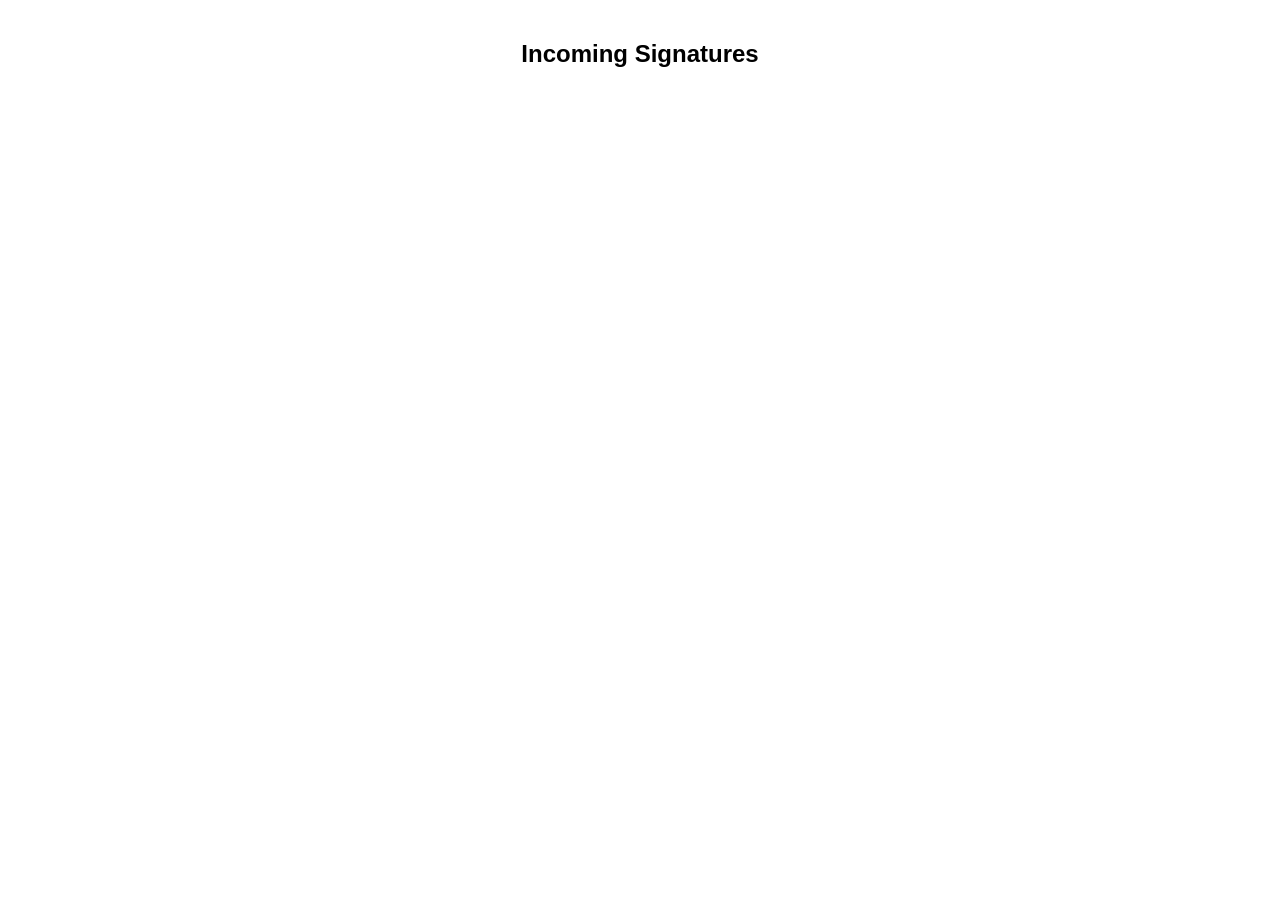
==== admin.html @ 3858f815 "Initial Commit" ====
<!DOCTYPE html>
<html lang="en">
<head>
    <meta charset="UTF-8">
    <meta name="viewport" content="width=device-width, initial-scale=1.0">
    <title>Organizer Dashboard</title>
    <link rel="stylesheet" href="style.css">
    <script src="https://www.gstatic.com/firebasejs/8.10.1/firebase-app.js"></script>
    <script src="https://www.gstatic.com/firebasejs/8.10.1/firebase-database.js"></script>
</head>
<body>
    <h2>Incoming Signatures</h2>
    <div id="incoming-list"></div>

    <div id="print-area" class="hidden">
        --------------------------<br>
        <b>EVENT INVITATION</b><br>
        --------------------------<br>
        <p>Authority:</p>
        <h3 id="print-name" style="margin:5px 0;"></h3>
        <p>Signature:</p>
        <img id="print-sig" src="" alt="sig"><br>
        Date: <span id="print-date"></span><br>
        --------------------------
    </div>

    <script src="firebase.js"></script>
    <script src="script.js"></script>
</body>
</html>
---- style.css ----
body { font-family: Arial, sans-serif; text-align: center; margin: 0; padding: 20px; }
canvas { border: 2px solid #000; touch-action: none; border-radius: 8px; }
.hidden { display: none; }
.poster { border: 2px dashed #333; padding: 20px; margin-top: 20px; max-width: 400px; margin-left: auto; margin-right: auto; }
button { padding: 10px 20px; margin: 10px; font-size: 16px; cursor: pointer; }

/* 58mm Thermal Printer Setup */
@media print {
    body * { visibility: hidden; }
    #print-area, #print-area * { visibility: visible; }
    #print-area { 
        position: absolute; left: 0; top: 0; 
        width: 58mm; margin: 0; padding: 0; 
        font-size: 14px; text-align: center;
    }
    img { max-width: 100%; height: auto; }
}
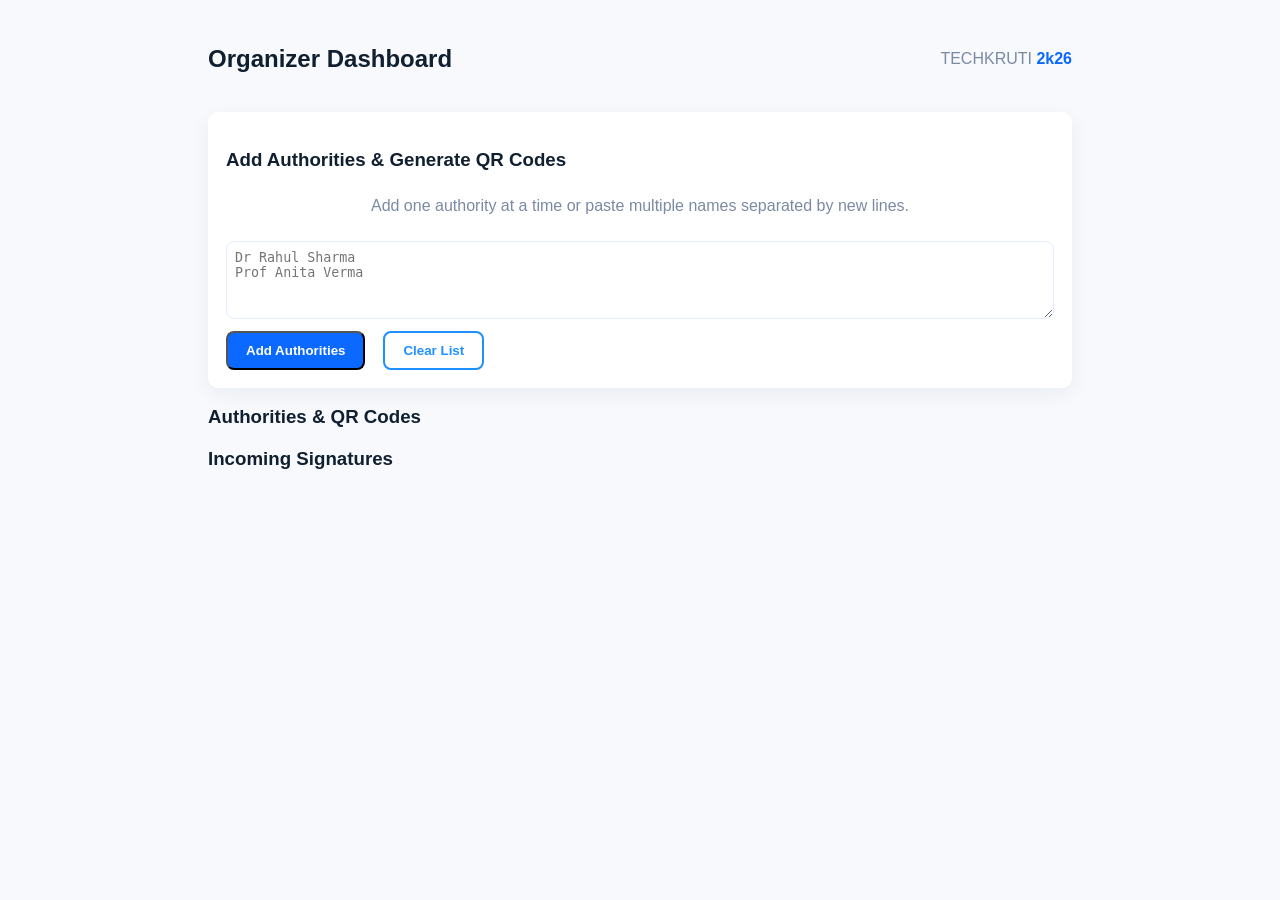
==== commit d41aab3e: "Initial Commit" ====
--- a/admin.html
+++ b/admin.html
@@ -1,30 +1,56 @@
-<!DOCTYPE html>
+<!doctype html>
 <html lang="en">
-<head>
-    <meta charset="UTF-8">
-    <meta name="viewport" content="width=device-width, initial-scale=1.0">
-    <title>Organizer Dashboard</title>
-    <link rel="stylesheet" href="style.css">
-    <script src="https://www.gstatic.com/firebasejs/8.10.1/firebase-app.js"></script>
-    <script src="https://www.gstatic.com/firebasejs/8.10.1/firebase-database.js"></script>
-</head>
-<body>
-    <h2>Incoming Signatures</h2>
-    <div id="incoming-list"></div>
+    <head>
+        <meta charset="utf-8" />
+        <meta name="viewport" content="width=device-width,initial-scale=1" />
+        <title>Admin - TECHKRUTI 2k26</title>
+        <link rel="stylesheet" href="style.css" />
+        <script src="https://www.gstatic.com/firebasejs/8.10.1/firebase-app.js"></script>
+        <script src="https://www.gstatic.com/firebasejs/8.10.1/firebase-database.js"></script>
+        <script src="https://cdnjs.cloudflare.com/ajax/libs/qrcodejs/1.0.0/qrcode.min.js"></script>
+    </head>
+    <body>
+        <main class="container">
+            <header style="display:flex;justify-content:space-between;align-items:center;gap:16px;">
+                <h2>Organizer Dashboard</h2>
+                <div class="muted">TECHKRUTI <span class="accent">2k26</span></div>
+            </header>
 
-    <div id="print-area" class="hidden">
-        --------------------------<br>
-        <b>EVENT INVITATION</b><br>
-        --------------------------<br>
-        <p>Authority:</p>
-        <h3 id="print-name" style="margin:5px 0;"></h3>
-        <p>Signature:</p>
-        <img id="print-sig" src="" alt="sig"><br>
-        Date: <span id="print-date"></span><br>
-        --------------------------
-    </div>
+            <section class="info-card">
+                <h3>Add Authorities &amp; Generate QR Codes</h3>
+                <p class="muted">Add one authority at a time or paste multiple names separated by new lines.</p>
+                <textarea id="authorityInput" rows="4" style="width:100%;padding:8px;border-radius:8px;border:1px solid #e6eefc;resize:vertical" placeholder="Dr Rahul Sharma
+Prof Anita Verma"></textarea>
+                <div style="margin-top:8px;display:flex;gap:8px">
+                    <button id="addAuthorities" class="btn primary">Add Authorities</button>
+                    <button id="clearAuthorities" class="btn outline">Clear List</button>
+                </div>
+            </section>
 
-    <script src="firebase.js"></script>
-    <script src="script.js"></script>
-</body>
+            <section style="margin-top:12px">
+                <h3>Authorities &amp; QR Codes</h3>
+                <div id="authoritiesList"></div>
+            </section>
+
+            <section style="margin-top:20px">
+                <h3>Incoming Signatures</h3>
+                <div id="incoming-list"></div>
+            </section>
+
+            <div id="print-area" class="hidden" style="margin-top:10px;padding:8px;border-radius:8px;background:#fff">
+                <div style="text-align:center">--------------------------</div>
+                <div style="text-align:center;font-weight:700">EVENT INVITATION</div>
+                <div style="text-align:center">--------------------------</div>
+                <p style="margin:4px 0">Authority:</p>
+                <h3 id="print-name" style="margin:5px 0;"></h3>
+                <p style="margin:4px 0">Signature:</p>
+                <img id="print-sig" src="" alt="sig" style="max-width:100%"><br>
+                <div style="margin-top:8px">Date: <span id="print-date"></span></div>
+                <div style="text-align:center;margin-top:6px">--------------------------</div>
+            </div>
+        </main>
+
+        <script src="firebase.js"></script>
+        <script src="script.js"></script>
+    </body>
 </html>
--- a/style.css
+++ b/style.css
@@ -1,17 +1,49 @@
-body { font-family: Arial, sans-serif; text-align: center; margin: 0; padding: 20px; }
-canvas { border: 2px solid #000; touch-action: none; border-radius: 8px; }
-.hidden { display: none; }
-.poster { border: 2px dashed #333; padding: 20px; margin-top: 20px; max-width: 400px; margin-left: auto; margin-right: auto; }
-button { padding: 10px 20px; margin: 10px; font-size: 16px; cursor: pointer; }
+:root{
+    --bg: #f7f9fc;
+    --card: #ffffff;
+    --muted: #7b8aa3;
+    --blue-1: #0b69ff;
+    --blue-2: #1e90ff;
+    --accent: #0b69ff;
+    --radius: 10px;
+    --max-width: 900px;
+}
+*{box-sizing:border-box}
+body{font-family:Inter,Segoe UI,Roboto,Arial,sans-serif;background:var(--bg);color:#102030;margin:0;}
+.container{max-width:var(--max-width);margin:24px auto;padding:0 18px}
+.page-center{display:flex;flex-direction:column;min-height:100vh}
+.hero{background:linear-gradient(180deg,#f5f9ff 0%,#ffffff 100%);padding:48px 0;border-bottom:1px solid #e6eefc}
+.title{font-size:38px;margin:0;color:#06203a}
+.accent{color:var(--accent);font-weight:700}
+.lead{color:var(--muted);margin-top:6px}
+.cta-row{margin-top:18px}
+.btn{display:inline-block;padding:10px 18px;border-radius:8px;text-decoration:none;font-weight:600;margin-right:10px}
+.btn.primary{background:var(--blue-1);color:#fff}
+.btn.outline{border:2px solid var(--blue-2);color:var(--blue-2);background:transparent}
+.info-card{background:var(--card);padding:18px;border-radius:var(--radius);box-shadow:0 6px 20px rgba(15,30,60,0.06);margin-top:18px;text-align:left}
+.muted{color:var(--muted);text-align:center;margin:26px 0}
 
-/* 58mm Thermal Printer Setup */
+/* Signature / poster styles */
+.sign-wrap{max-width:820px;margin:18px auto;background:var(--card);padding:18px;border-radius:12px;box-shadow:0 6px 18px rgba(10,30,60,0.06)}
+canvas{border:1px solid #e1e8f6;border-radius:8px;width:100%;height:200px;touch-action:none}
+.controls{margin-top:12px;display:flex;gap:10px;flex-wrap:wrap}
+.btn-ghost{background:transparent;border:1px solid #d5e6ff;color:var(--blue-1);padding:8px 12px;border-radius:8px}
+.poster{border-radius:12px;padding:20px;background:linear-gradient(180deg,#f9fbff,#ffffff);max-width:420px;margin:20px auto;text-align:center;border:1px solid #e8f0ff}
+.poster h2{margin:8px 0;font-size:20px;color:#072146}
+.poster h3{margin:10px 0;font-size:18px}
+.poster img{margin-top:10px;max-width:320px}
+
+.list-card{background:var(--card);padding:12px;border-radius:10px;margin-bottom:10px;display:flex;align-items:center;justify-content:space-between}
+.qr-place{width:120px;height:120px}
+
+/* 58mm Thermal Printer Setup - print only print-area */
 @media print {
-    body * { visibility: hidden; }
-    #print-area, #print-area * { visibility: visible; }
-    #print-area { 
-        position: absolute; left: 0; top: 0; 
-        width: 58mm; margin: 0; padding: 0; 
-        font-size: 14px; text-align: center;
-    }
-    img { max-width: 100%; height: auto; }
-}+    body *{visibility:hidden}
+    #print-area, #print-area *{visibility:visible}
+    #print-area{position:fixed;left:0;top:0;width:58mm;margin:0;padding:8px;font-size:12px;text-align:center}
+    img{max-width:100%;height:auto}
+}
+
+.hidden{display:none}
+
+@media (max-width:600px){.title{font-size:28px}.lead{font-size:14px}}
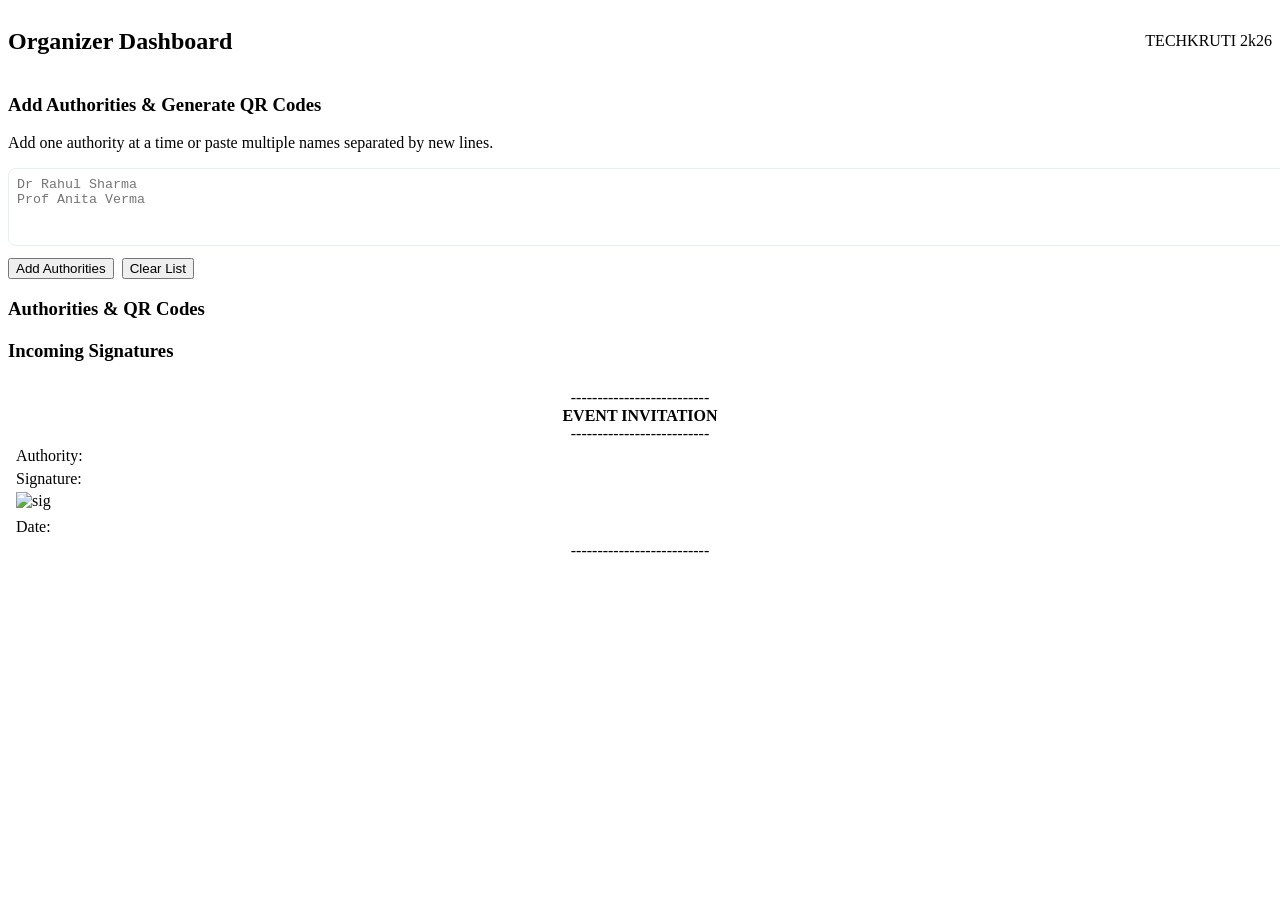
==== commit fe84a84c: "updated design" ====
--- a/admin.html
+++ b/admin.html
@@ -4,7 +4,7 @@
         <meta charset="utf-8" />
         <meta name="viewport" content="width=device-width,initial-scale=1" />
         <title>Admin - TECHKRUTI 2k26</title>
-        <link rel="stylesheet" href="style.css" />
+        <link rel="stylesheet" href="/Beginner/style.css" />
         <script src="https://www.gstatic.com/firebasejs/8.10.1/firebase-app.js"></script>
         <script src="https://www.gstatic.com/firebasejs/8.10.1/firebase-database.js"></script>
         <script src="https://cdnjs.cloudflare.com/ajax/libs/qrcodejs/1.0.0/qrcode.min.js"></script>
@@ -50,7 +50,7 @@
             </div>
         </main>
 
-        <script src="firebase.js"></script>
-        <script src="script.js"></script>
+        <script src="/Beginner/firebase.js"></script>
+        <script src="/Beginner/script.js"></script>
     </body>
 </html>
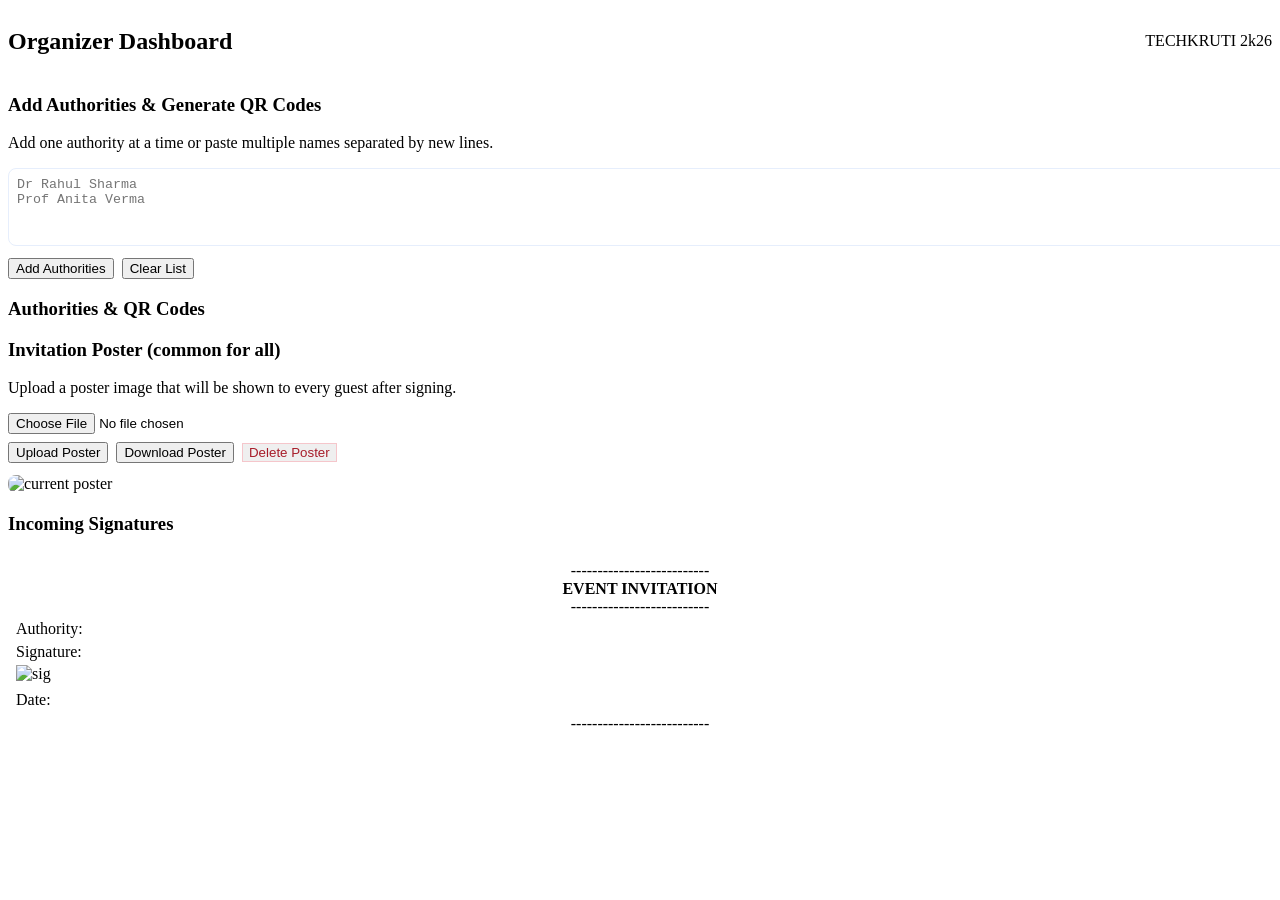
==== commit 49b47d27: "updated design" ====
--- a/admin.html
+++ b/admin.html
@@ -7,6 +7,7 @@
         <link rel="stylesheet" href="/Beginner/style.css" />
         <script src="https://www.gstatic.com/firebasejs/8.10.1/firebase-app.js"></script>
         <script src="https://www.gstatic.com/firebasejs/8.10.1/firebase-database.js"></script>
+        <script src="https://www.gstatic.com/firebasejs/8.10.1/firebase-storage.js"></script>
         <script src="https://cdnjs.cloudflare.com/ajax/libs/qrcodejs/1.0.0/qrcode.min.js"></script>
     </head>
     <body>
@@ -32,6 +33,20 @@
                 <div id="authoritiesList"></div>
             </section>
 
+            <section style="margin-top:16px">
+                <h3>Invitation Poster (common for all)</h3>
+                <p class="muted">Upload a poster image that will be shown to every guest after signing.</p>
+                <input type="file" id="posterInput" accept="image/*" />
+                <div style="margin-top:8px;display:flex;gap:8px;align-items:center;flex-wrap:wrap">
+                    <button id="uploadPoster" class="btn primary">Upload Poster</button>
+                    <button id="downloadPosterFile" class="btn outline hidden">Download Poster</button>
+                    <button id="deletePosterFile" class="btn btn-ghost hidden" style="border:1px solid #f5c6cb;color:#a71d2a">Delete Poster</button>
+                </div>
+                <div style="margin-top:12px">
+                    <img id="current-poster" src="" alt="current poster" style="max-width:320px;border-radius:8px;display:block;" />
+                </div>
+            </section>
+
             <section style="margin-top:20px">
                 <h3>Incoming Signatures</h3>
                 <div id="incoming-list"></div>
